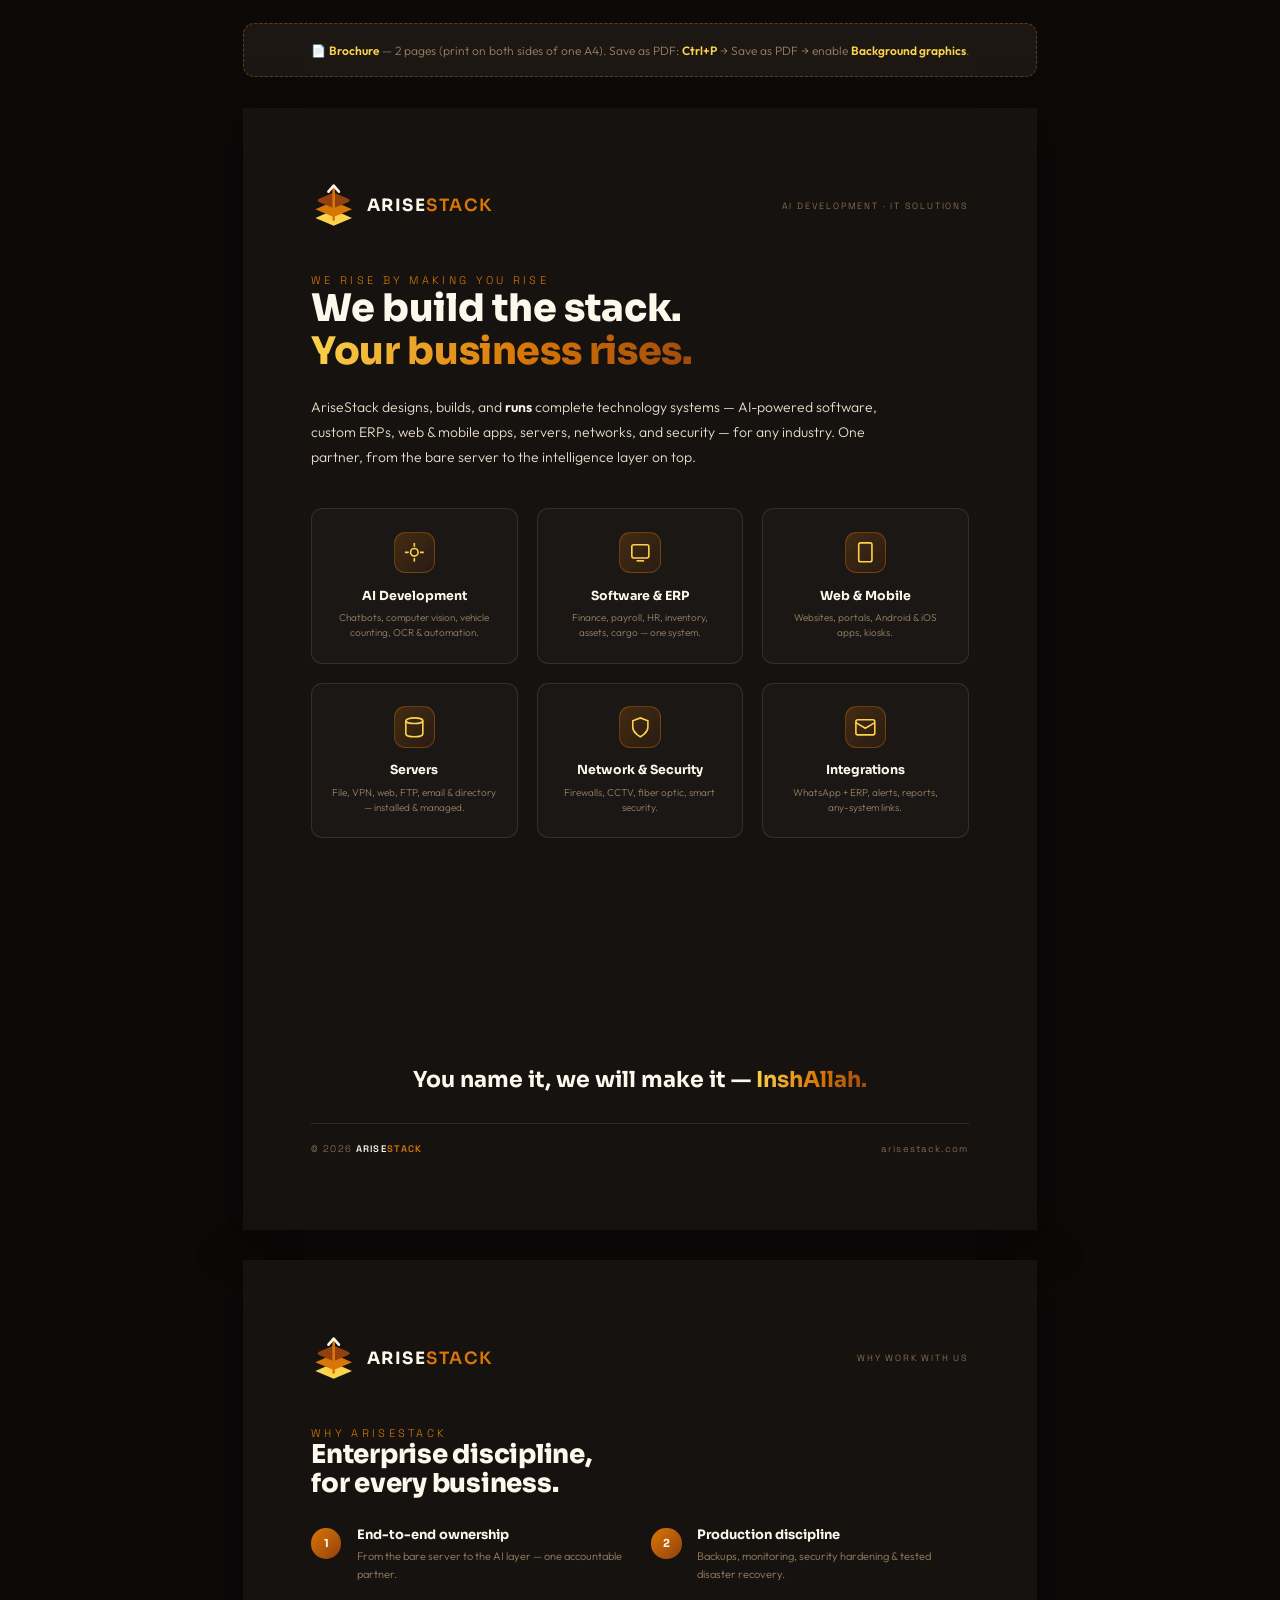
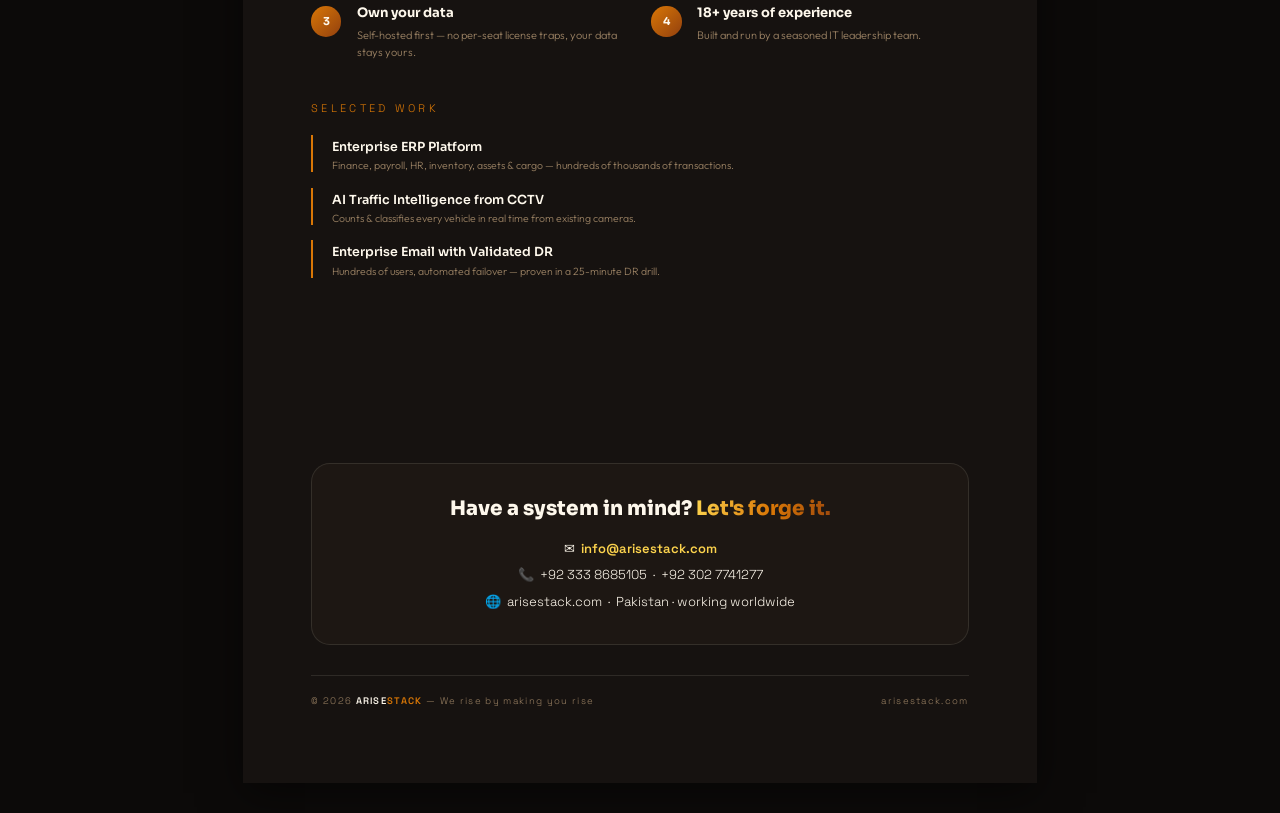
==== brochure.html @ 552ceaa5 "Add 2-page A4 brochure (services, why-us, work, contact CTA) Co-Authored-By: Claude Fable 5 <noreply" ====
<!DOCTYPE html>
<html lang="en">
<head>
<meta charset="utf-8">
<meta name="viewport" content="width=device-width, initial-scale=1">
<title>AriseStack — Brochure</title>
<link rel="icon" href="/assets/favicon.ico">
<link rel="preconnect" href="https://fonts.googleapis.com">
<link rel="preconnect" href="https://fonts.gstatic.com" crossorigin>
<link href="https://fonts.googleapis.com/css2?family=Sora:wght@600;700;800&family=Space+Grotesk:wght@400;500;600&family=Outfit:wght@300;400;500;600&display=swap" rel="stylesheet">
<style>
  :root{
    --bg:#161210; --bg-2:#1d1713; --copper:#92400e; --amber:#d97706;
    --gold:#fcd34d; --warm-white:#fef8ec; --taupe:#9a8163; --line:rgba(254,248,236,.1);
  }
  *{margin:0;padding:0;box-sizing:border-box}
  body{background:#0c0a09;font-family:'Outfit',sans-serif;font-weight:300;color:var(--warm-white);-webkit-print-color-adjust:exact;print-color-adjust:exact}
  h1,h2,h3,h4{font-family:'Sora',sans-serif;line-height:1.12}
  b{font-weight:600}
  .grad{background:linear-gradient(100deg,var(--gold),var(--amber) 55%,var(--copper) 110%);-webkit-background-clip:text;background-clip:text;color:transparent}
  .eyebrow{font-family:'Space Grotesk',sans-serif;font-size:11px;letter-spacing:.3em;text-transform:uppercase;color:var(--amber)}

  .page{width:210mm;min-height:297mm;margin:8mm auto;background:var(--bg);position:relative;overflow:hidden;padding:20mm 18mm;display:flex;flex-direction:column;box-shadow:0 10px 40px rgba(0,0,0,.5)}
  .glow{position:absolute;left:50%;top:-15%;transform:translateX(-50%);width:150%;height:70%;background:radial-gradient(ellipse at center,rgba(217,119,6,.16),transparent 62%);pointer-events:none}
  .grid-bg{position:absolute;inset:0;background-image:linear-gradient(rgba(254,248,236,.028) 1px,transparent 1px),linear-gradient(90deg,rgba(254,248,236,.028) 1px,transparent 1px);background-size:44px 44px;-webkit-mask-image:radial-gradient(ellipse 90% 60% at 50% 0%,#000 25%,transparent 75%);mask-image:radial-gradient(ellipse 90% 60% at 50% 0%,#000 25%,transparent 75%);pointer-events:none}
  .page > *{position:relative;z-index:1}

  .top{display:flex;align-items:center;gap:10px;margin-bottom:12mm}
  .top .m{width:12mm}
  .top .w{font-family:'Sora',sans-serif;font-weight:700;letter-spacing:.09em;font-size:17px}
  .top .w b{color:var(--amber)}
  .top .sl{margin-left:auto;font-family:'Space Grotesk',sans-serif;font-size:9px;letter-spacing:.2em;text-transform:uppercase;color:var(--taupe)}

  .hero-mark{width:26mm;display:block;margin-bottom:6mm;filter:drop-shadow(0 8px 26px rgba(217,119,6,.35))}
  h1.head{font-size:38px;font-weight:800;letter-spacing:-.01em}
  p.intro{font-size:14px;line-height:1.8;color:#e9dcc9;max-width:150mm;margin-top:6mm}
  p.intro b{color:var(--warm-white)}

  .svc{display:grid;grid-template-columns:1fr 1fr 1fr;gap:5mm;margin-top:10mm}
  .svc .t{background:rgba(254,248,236,.025);border:1px solid var(--line);border-radius:3mm;padding:6mm 5mm;text-align:center}
  .svc .ico{width:11mm;height:11mm;margin:0 auto 4mm;border-radius:3mm;display:flex;align-items:center;justify-content:center;background:linear-gradient(135deg,rgba(217,119,6,.22),rgba(146,64,14,.12));border:1px solid rgba(217,119,6,.35);color:var(--gold)}
  .svc .ico svg{width:6mm;height:6mm}
  .svc h4{font-size:12.5px;margin-bottom:2mm}
  .svc p{font-size:10px;color:var(--taupe);line-height:1.5}

  .slogan-big{margin-top:auto;text-align:center;font-family:'Sora',sans-serif;font-weight:700;font-size:22px;padding-top:10mm}

  /* page 2 */
  .why{display:grid;grid-template-columns:1fr 1fr;gap:6mm;margin-top:8mm}
  .why .p{display:flex;gap:4mm;align-items:flex-start}
  .why .n{width:8mm;height:8mm;flex:0 0 auto;border-radius:50%;display:flex;align-items:center;justify-content:center;background:linear-gradient(135deg,var(--amber),var(--copper));font-family:'Sora',sans-serif;font-weight:700;font-size:11px}
  .why h4{font-size:13px;margin-bottom:1.5mm}
  .why p{font-size:11px;color:var(--taupe);line-height:1.6}

  .work{margin-top:9mm}
  .work .item{border-left:2px solid var(--amber);padding-left:5mm;margin-bottom:4mm}
  .work .item b{font-size:12.5px;font-family:'Sora',sans-serif}
  .work .item span{display:block;font-size:10.5px;color:var(--taupe);margin-top:1mm}

  .cta{margin-top:auto;background:var(--bg-2);border:1px solid var(--line);border-radius:5mm;padding:9mm;text-align:center}
  .cta h3{font-size:20px;font-weight:800;margin-bottom:5mm}
  .cta .rows{display:flex;flex-direction:column;gap:2.6mm;font-family:'Space Grotesk',sans-serif;font-size:13px}
  .cta .rows span b{color:var(--gold)}

  .foot{margin-top:8mm;padding-top:5mm;font-family:'Space Grotesk',sans-serif;font-size:9.5px;letter-spacing:.14em;color:var(--taupe);display:flex;justify-content:space-between;border-top:1px solid var(--line)}
  .foot .a{color:var(--amber)}.foot .w2{color:var(--warm-white)}

  .print-hint{max-width:210mm;margin:6mm auto 0;padding:5mm;background:#1d1713;border:1px dashed rgba(217,119,6,.4);border-radius:3mm;color:var(--taupe);font-size:12px;text-align:center}
  .print-hint b{color:var(--gold)}
  @media print{body{background:#fff}.print-hint{display:none}.page{margin:0;box-shadow:none;page-break-after:always}@page{size:A4;margin:0}}
</style>
</head>
<body>

<div class="print-hint">📄 <b>Brochure</b> — 2 pages (print on both sides of one A4). Save as PDF: <b>Ctrl+P</b> → Save as PDF → enable <b>Background graphics</b>.</div>

<!-- PAGE 1 -->
<section class="page">
  <div class="glow"></div><div class="grid-bg"></div>
  <div class="top">
    <svg class="m" viewBox="-4 -18 104 102" xmlns="http://www.w3.org/2000/svg"><path d="M 48 44 L 90 62 L 48 80 L 6 62 Z" fill="#fcd34d"/><path d="M 48 24 L 90 42 L 48 60 L 6 42 Z" fill="#d97706"/><path d="M 48 4 L 80 17.7 Q 90 22 80 26.3 L 48 40 L 16 26.3 Q 6 22 16 17.7 Z" fill="#92400e"/><path d="M 48 66 L 48 -8" fill="none" stroke="#d97706" stroke-width="6" stroke-linecap="round"/><path d="M 36 2 L 48 -12 L 60 2" fill="none" stroke="#fef8ec" stroke-width="6" stroke-linejoin="round" stroke-linecap="round"/></svg>
    <span class="w">ARISE<b>STACK</b></span><span class="sl">AI Development · IT Solutions</span>
  </div>
  <span class="eyebrow">We rise by making you rise</span>
  <h1 class="head">We build the stack.<br><span class="grad">Your business rises.</span></h1>
  <p class="intro">AriseStack designs, builds, and <b>runs</b> complete technology systems — AI-powered software, custom ERPs, web &amp; mobile apps, servers, networks, and security — for any industry. One partner, from the bare server to the intelligence layer on top.</p>
  <div class="svc">
    <div class="t"><div class="ico"><svg viewBox="0 0 24 24" fill="none" stroke="currentColor" stroke-width="1.7"><circle cx="12" cy="12" r="4"/><path d="M12 2v4M12 18v4M2 12h4M18 12h4"/></svg></div><h4>AI Development</h4><p>Chatbots, computer vision, vehicle counting, OCR &amp; automation.</p></div>
    <div class="t"><div class="ico"><svg viewBox="0 0 24 24" fill="none" stroke="currentColor" stroke-width="1.7"><rect x="3" y="4" width="18" height="14" rx="2"/><path d="M8 21h8"/></svg></div><h4>Software &amp; ERP</h4><p>Finance, payroll, HR, inventory, assets, cargo — one system.</p></div>
    <div class="t"><div class="ico"><svg viewBox="0 0 24 24" fill="none" stroke="currentColor" stroke-width="1.7"><rect x="5" y="2" width="14" height="20" rx="2"/><path d="M12 18h.01"/></svg></div><h4>Web &amp; Mobile</h4><p>Websites, portals, Android &amp; iOS apps, kiosks.</p></div>
    <div class="t"><div class="ico"><svg viewBox="0 0 24 24" fill="none" stroke="currentColor" stroke-width="1.7"><ellipse cx="12" cy="5" rx="9" ry="3"/><path d="M3 5v14a9 3 0 0 0 18 0V5"/></svg></div><h4>Servers</h4><p>File, VPN, web, FTP, email &amp; directory — installed &amp; managed.</p></div>
    <div class="t"><div class="ico"><svg viewBox="0 0 24 24" fill="none" stroke="currentColor" stroke-width="1.7"><path d="M12 22s8-4 8-10V5l-8-3-8 3v7c0 6 8 10 8 10Z"/></svg></div><h4>Network &amp; Security</h4><p>Firewalls, CCTV, fiber optic, smart security.</p></div>
    <div class="t"><div class="ico"><svg viewBox="0 0 24 24" fill="none" stroke="currentColor" stroke-width="1.7"><rect x="2" y="4" width="20" height="16" rx="2"/><path d="m22 7-10 6L2 7"/></svg></div><h4>Integrations</h4><p>WhatsApp + ERP, alerts, reports, any-system links.</p></div>
  </div>
  <div class="slogan-big">You name it, we will make it — <span class="grad">InshAllah.</span></div>
  <div class="foot"><span>© 2026 <b class="w2">ARISE</b><b class="a">STACK</b></span><span>arisestack.com</span></div>
</section>

<!-- PAGE 2 -->
<section class="page">
  <div class="glow"></div><div class="grid-bg"></div>
  <div class="top">
    <svg class="m" viewBox="-4 -18 104 102" xmlns="http://www.w3.org/2000/svg"><path d="M 48 44 L 90 62 L 48 80 L 6 62 Z" fill="#fcd34d"/><path d="M 48 24 L 90 42 L 48 60 L 6 42 Z" fill="#d97706"/><path d="M 48 4 L 80 17.7 Q 90 22 80 26.3 L 48 40 L 16 26.3 Q 6 22 16 17.7 Z" fill="#92400e"/><path d="M 48 66 L 48 -8" fill="none" stroke="#d97706" stroke-width="6" stroke-linecap="round"/><path d="M 36 2 L 48 -12 L 60 2" fill="none" stroke="#fef8ec" stroke-width="6" stroke-linejoin="round" stroke-linecap="round"/></svg>
    <span class="w">ARISE<b>STACK</b></span><span class="sl">Why work with us</span>
  </div>
  <span class="eyebrow">Why AriseStack</span>
  <h1 class="head" style="font-size:26px">Enterprise discipline,<br>for every business.</h1>
  <div class="why">
    <div class="p"><div class="n">1</div><div><h4>End-to-end ownership</h4><p>From the bare server to the AI layer — one accountable partner.</p></div></div>
    <div class="p"><div class="n">2</div><div><h4>Production discipline</h4><p>Backups, monitoring, security hardening &amp; tested disaster recovery.</p></div></div>
    <div class="p"><div class="n">3</div><div><h4>Own your data</h4><p>Self-hosted first — no per-seat license traps, your data stays yours.</p></div></div>
    <div class="p"><div class="n">4</div><div><h4>18+ years of experience</h4><p>Built and run by a seasoned IT leadership team.</p></div></div>
  </div>
  <div class="work">
    <span class="eyebrow">Selected work</span>
    <div class="item" style="margin-top:5mm"><b>Enterprise ERP Platform</b><span>Finance, payroll, HR, inventory, assets &amp; cargo — hundreds of thousands of transactions.</span></div>
    <div class="item"><b>AI Traffic Intelligence from CCTV</b><span>Counts &amp; classifies every vehicle in real time from existing cameras.</span></div>
    <div class="item"><b>Enterprise Email with Validated DR</b><span>Hundreds of users, automated failover — proven in a 25-minute DR drill.</span></div>
  </div>
  <div class="cta">
    <h3>Have a system in mind? <span class="grad">Let's forge it.</span></h3>
    <div class="rows">
      <span>✉ &nbsp;<b>info@arisestack.com</b></span>
      <span>📞 &nbsp;+92 333 8685105 &nbsp;·&nbsp; +92 302 7741277</span>
      <span>🌐 &nbsp;arisestack.com &nbsp;·&nbsp; Pakistan · working worldwide</span>
    </div>
  </div>
  <div class="foot"><span>© 2026 <b class="w2">ARISE</b><b class="a">STACK</b> — We rise by making you rise</span><span>arisestack.com</span></div>
</section>

</body>
</html>
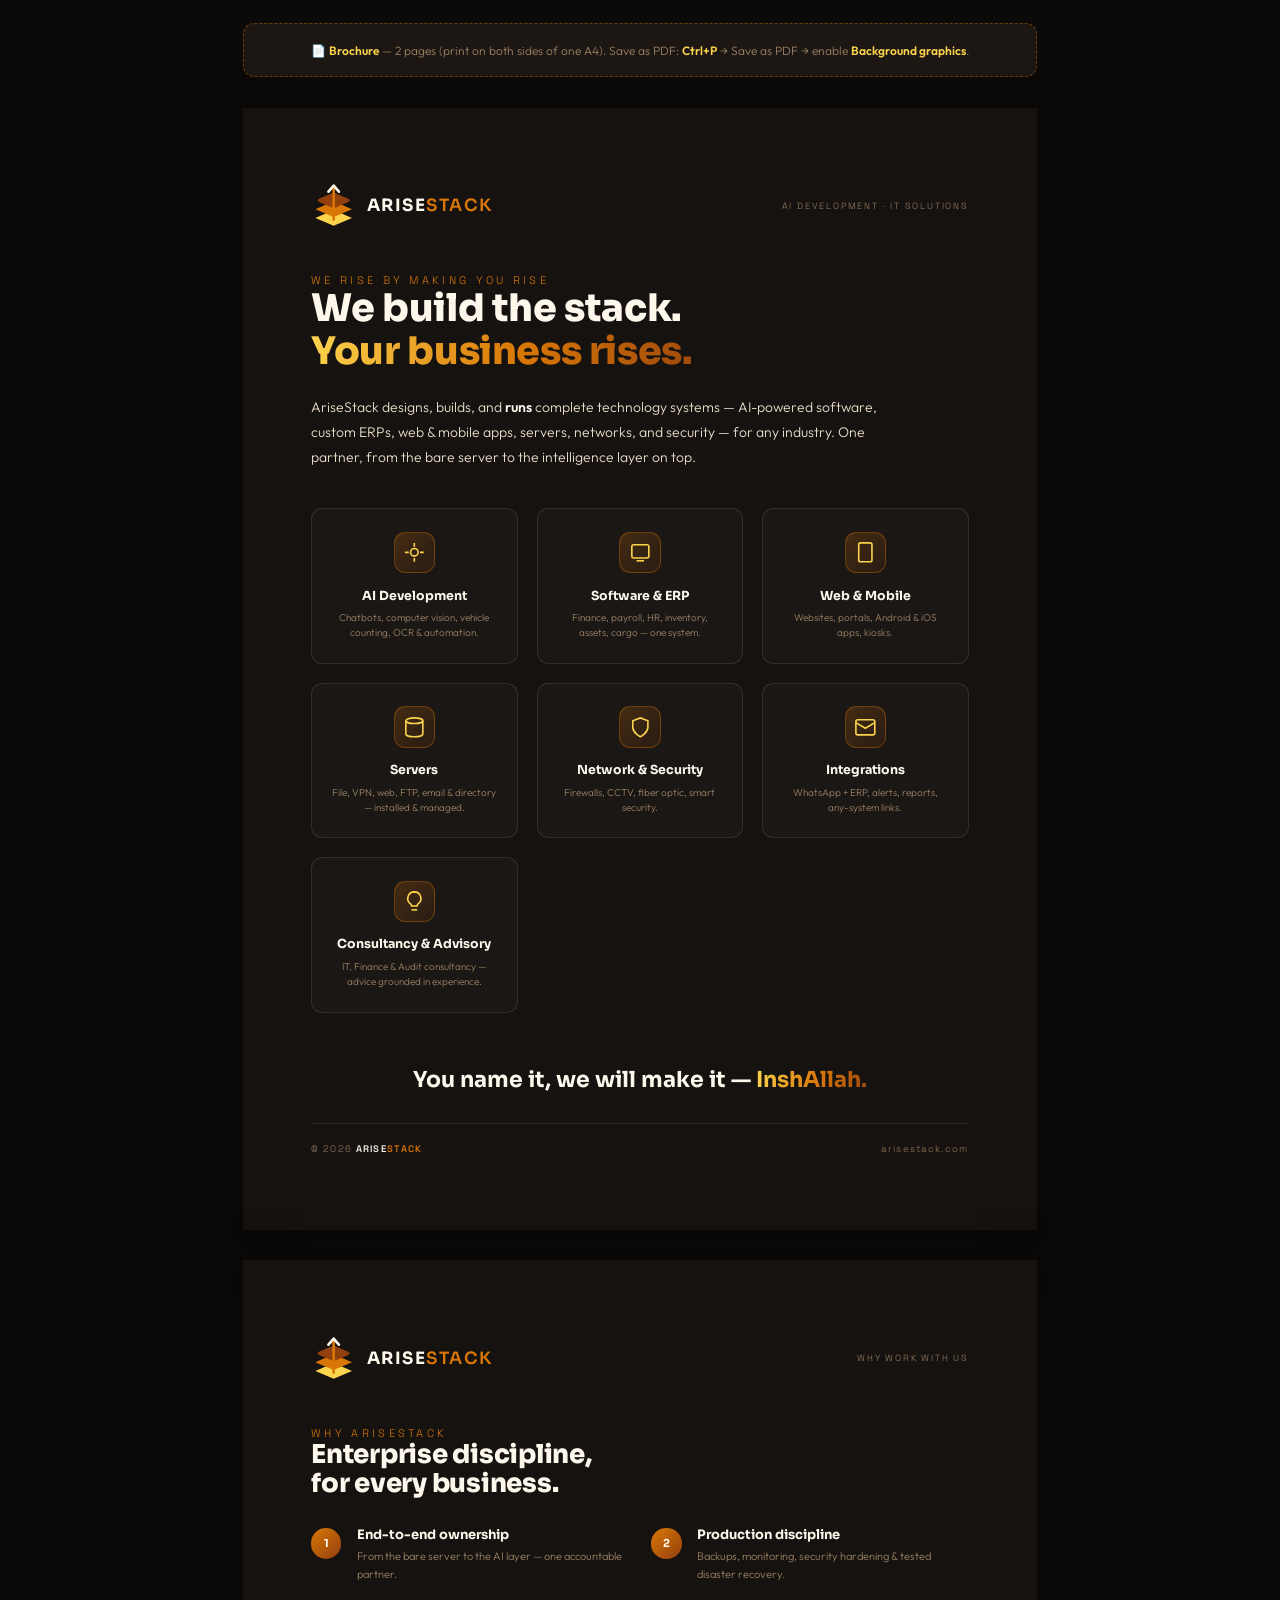
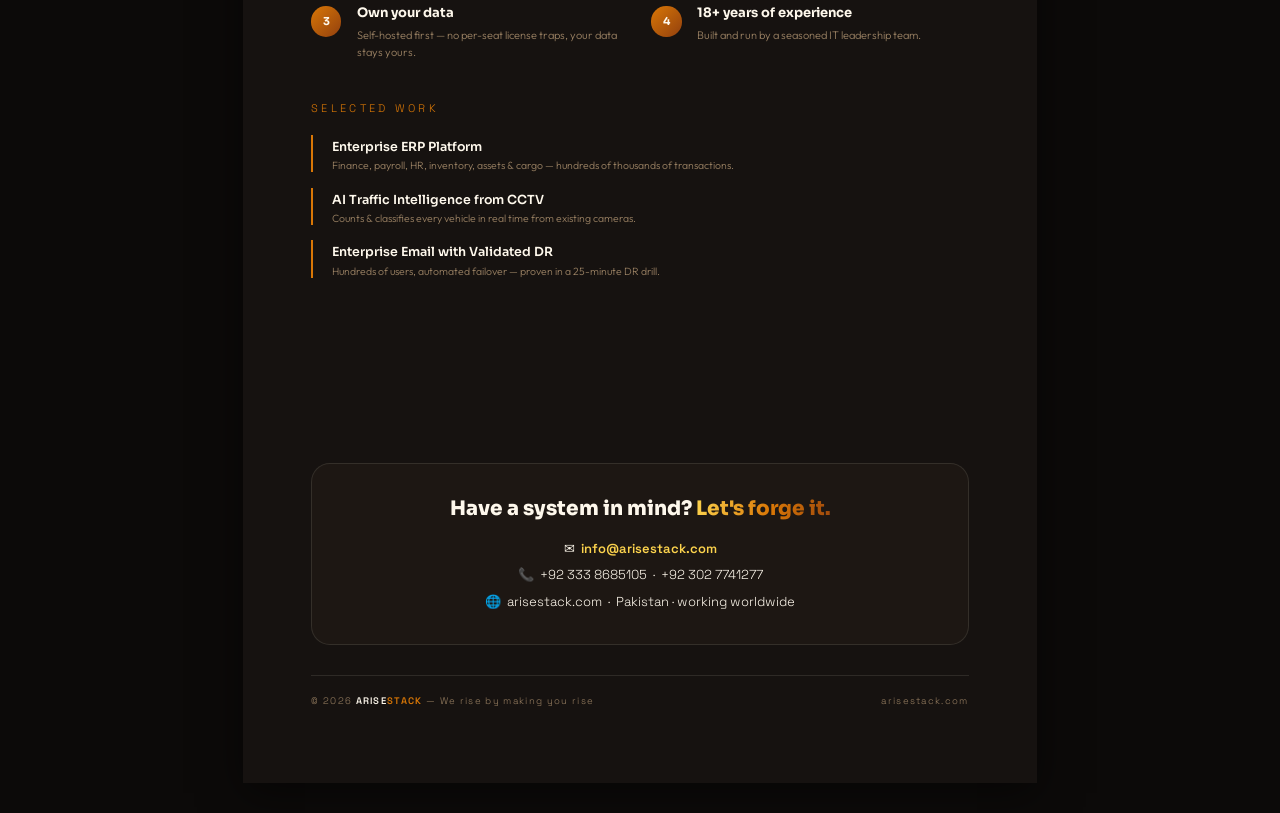
==== commit ce8253a9: "Add contact form, Consultancy service, team photos on card backs Contact form (FormSubmit AJAX -> in" ====
--- a/brochure.html
+++ b/brochure.html
@@ -91,6 +91,7 @@
     <div class="t"><div class="ico"><svg viewBox="0 0 24 24" fill="none" stroke="currentColor" stroke-width="1.7"><ellipse cx="12" cy="5" rx="9" ry="3"/><path d="M3 5v14a9 3 0 0 0 18 0V5"/></svg></div><h4>Servers</h4><p>File, VPN, web, FTP, email &amp; directory — installed &amp; managed.</p></div>
     <div class="t"><div class="ico"><svg viewBox="0 0 24 24" fill="none" stroke="currentColor" stroke-width="1.7"><path d="M12 22s8-4 8-10V5l-8-3-8 3v7c0 6 8 10 8 10Z"/></svg></div><h4>Network &amp; Security</h4><p>Firewalls, CCTV, fiber optic, smart security.</p></div>
     <div class="t"><div class="ico"><svg viewBox="0 0 24 24" fill="none" stroke="currentColor" stroke-width="1.7"><rect x="2" y="4" width="20" height="16" rx="2"/><path d="m22 7-10 6L2 7"/></svg></div><h4>Integrations</h4><p>WhatsApp + ERP, alerts, reports, any-system links.</p></div>
+    <div class="t"><div class="ico"><svg viewBox="0 0 24 24" fill="none" stroke="currentColor" stroke-width="1.7"><path d="M12 2a7 7 0 0 0-4 12.7c.6.5 1 1.3 1 2.1V17h6v-.2c0-.8.4-1.6 1-2.1A7 7 0 0 0 12 2Z"/><path d="M9 21h6"/></svg></div><h4>Consultancy &amp; Advisory</h4><p>IT, Finance &amp; Audit consultancy — advice grounded in experience.</p></div>
   </div>
   <div class="slogan-big">You name it, we will make it — <span class="grad">InshAllah.</span></div>
   <div class="foot"><span>© 2026 <b class="w2">ARISE</b><b class="a">STACK</b></span><span>arisestack.com</span></div>
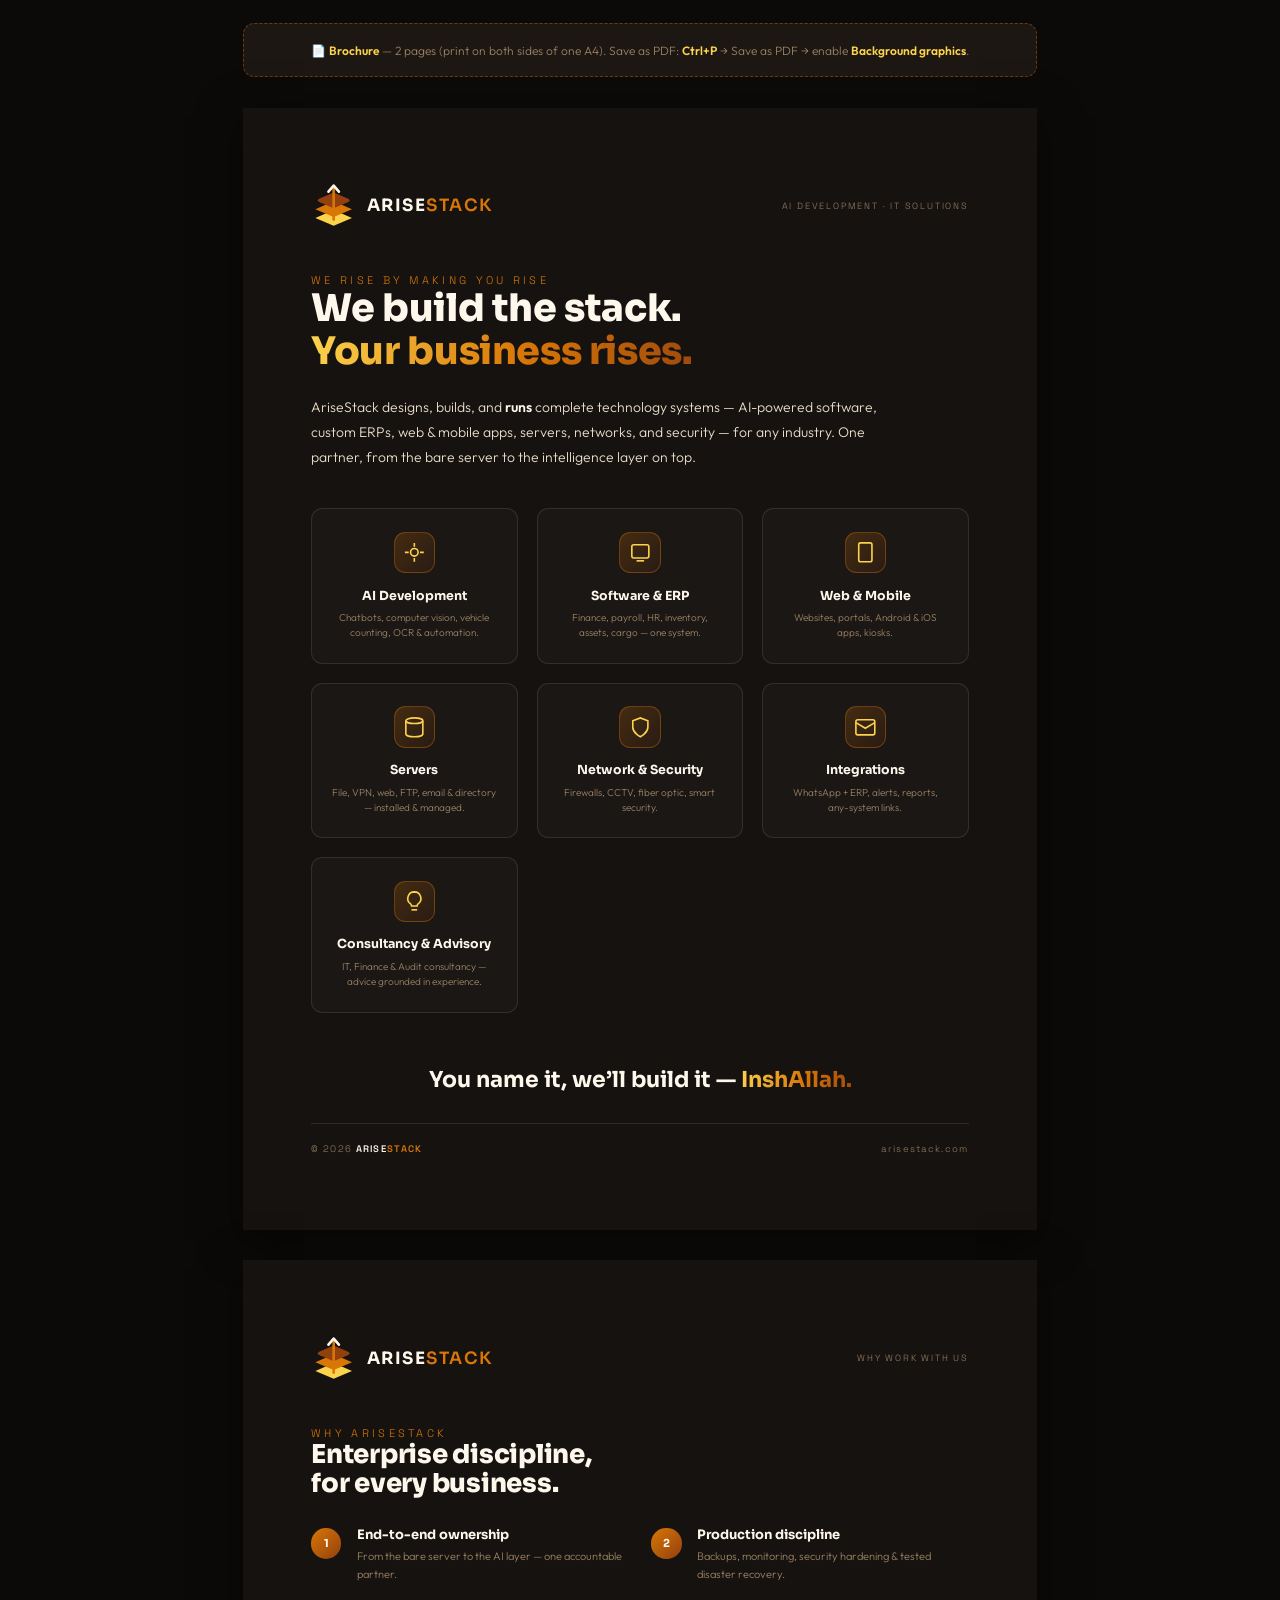
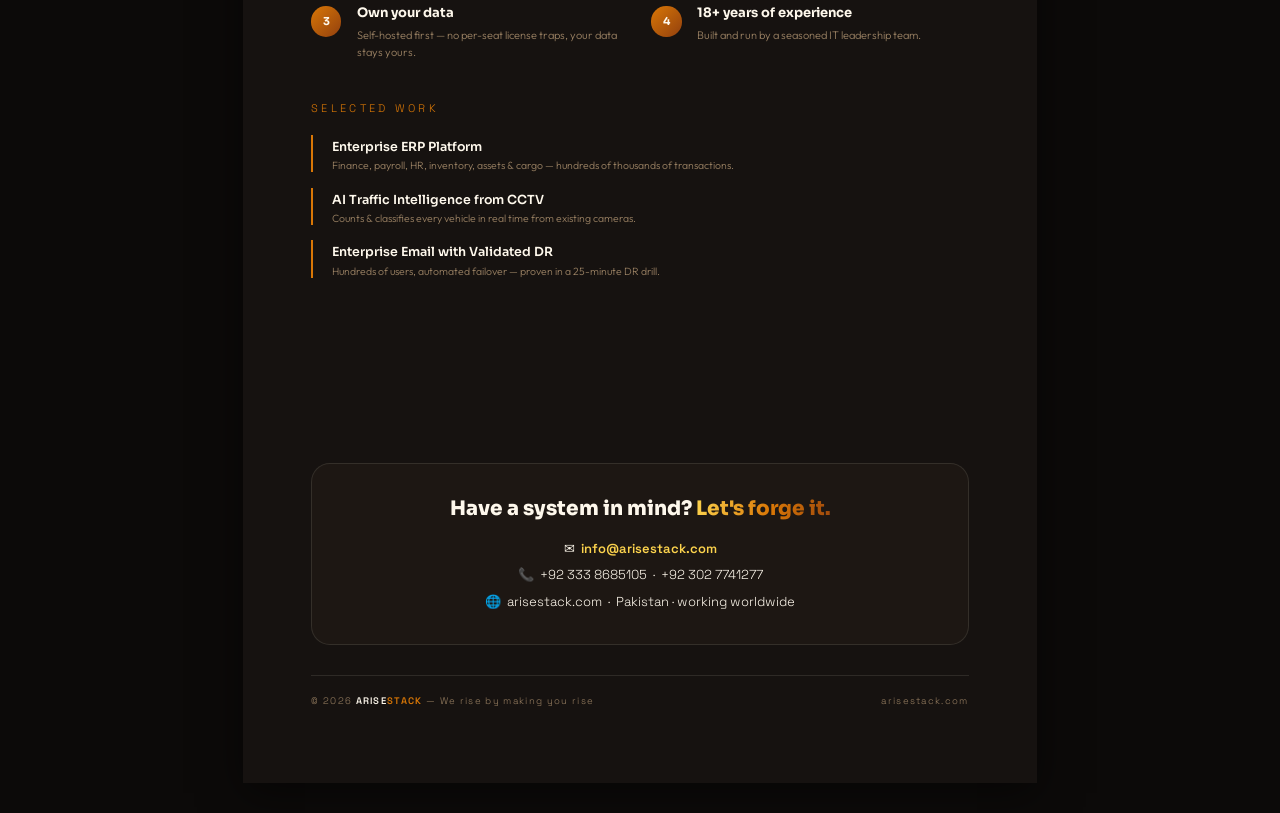
==== commit ba292598: "Add slogan "You name it, we'll build it" and refresh visiting cards - Hero: new amber line under "We" ====
--- a/brochure.html
+++ b/brochure.html
@@ -93,7 +93,7 @@
     <div class="t"><div class="ico"><svg viewBox="0 0 24 24" fill="none" stroke="currentColor" stroke-width="1.7"><rect x="2" y="4" width="20" height="16" rx="2"/><path d="m22 7-10 6L2 7"/></svg></div><h4>Integrations</h4><p>WhatsApp + ERP, alerts, reports, any-system links.</p></div>
     <div class="t"><div class="ico"><svg viewBox="0 0 24 24" fill="none" stroke="currentColor" stroke-width="1.7"><path d="M12 2a7 7 0 0 0-4 12.7c.6.5 1 1.3 1 2.1V17h6v-.2c0-.8.4-1.6 1-2.1A7 7 0 0 0 12 2Z"/><path d="M9 21h6"/></svg></div><h4>Consultancy &amp; Advisory</h4><p>IT, Finance &amp; Audit consultancy — advice grounded in experience.</p></div>
   </div>
-  <div class="slogan-big">You name it, we will make it — <span class="grad">InshAllah.</span></div>
+  <div class="slogan-big">You name it, we’ll build it — <span class="grad">InshAllah.</span></div>
   <div class="foot"><span>© 2026 <b class="w2">ARISE</b><b class="a">STACK</b></span><span>arisestack.com</span></div>
 </section>
 
